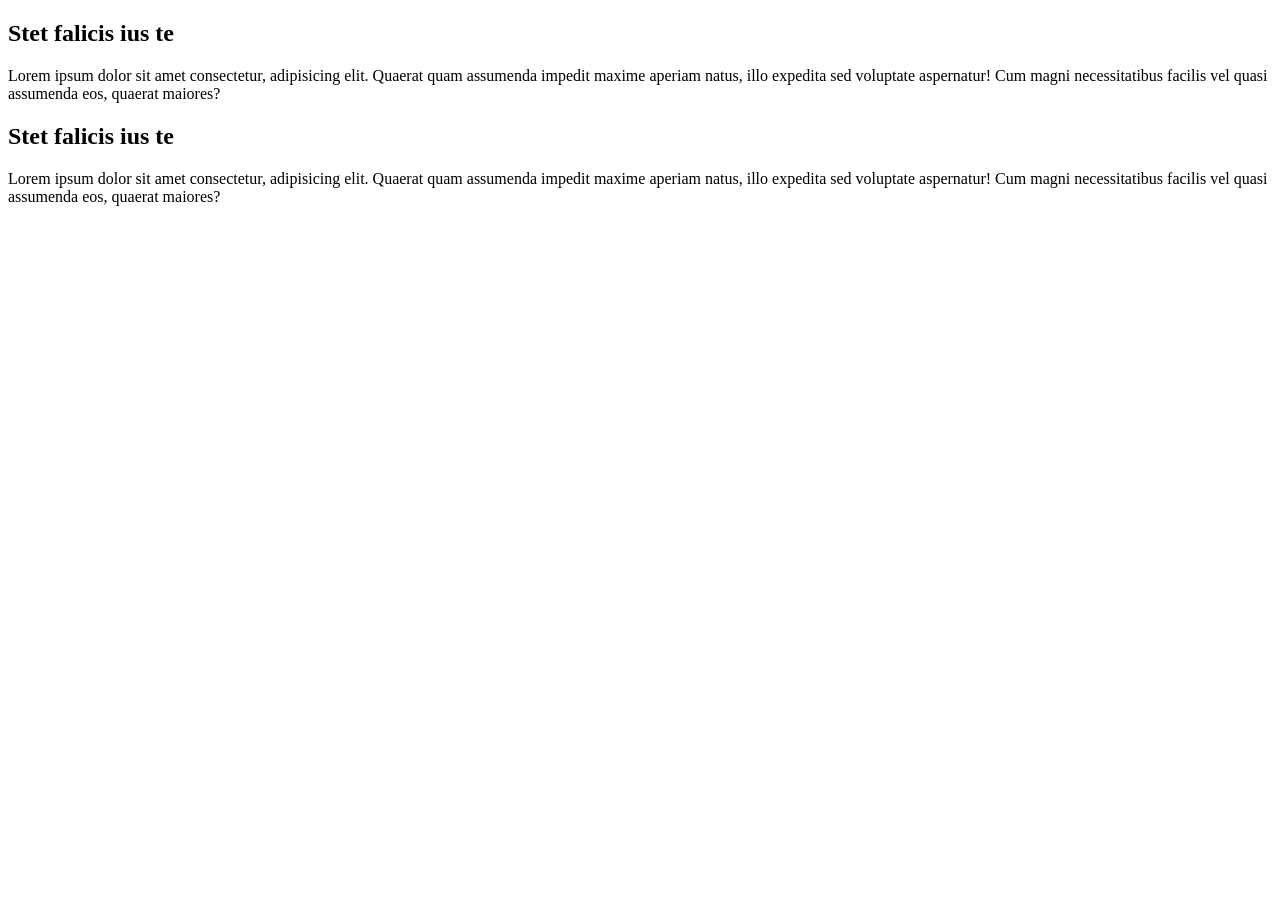
==== views/page2.html @ b0ccf93e "made the spapp with three pages" ====
<!DOCTYPE html>
<html lang="en">

<head>
    <meta charset="UTF-8">
    <meta name="viewport" content="width=device-width, initial-scale=1.0">
    <title>Page 2</title>
</head>

<body>

    <div class="container">
        <article>
            <h2>Stet falicis ius te</h2>
            <p>Lorem ipsum dolor sit amet consectetur, adipisicing elit. Quaerat quam assumenda impedit maxime aperiam natus, illo expedita sed voluptate aspernatur! Cum magni necessitatibus facilis vel quasi assumenda eos, quaerat maiores?</p>
        </article>
        <article>
            <h2>Stet falicis ius te</h2>
            <p>Lorem ipsum dolor sit amet consectetur, adipisicing elit. Quaerat quam assumenda impedit maxime aperiam natus, illo expedita sed voluptate aspernatur! Cum magni necessitatibus facilis vel quasi assumenda eos, quaerat maiores?</p>
        </article>
    </div>

</body>

</html>
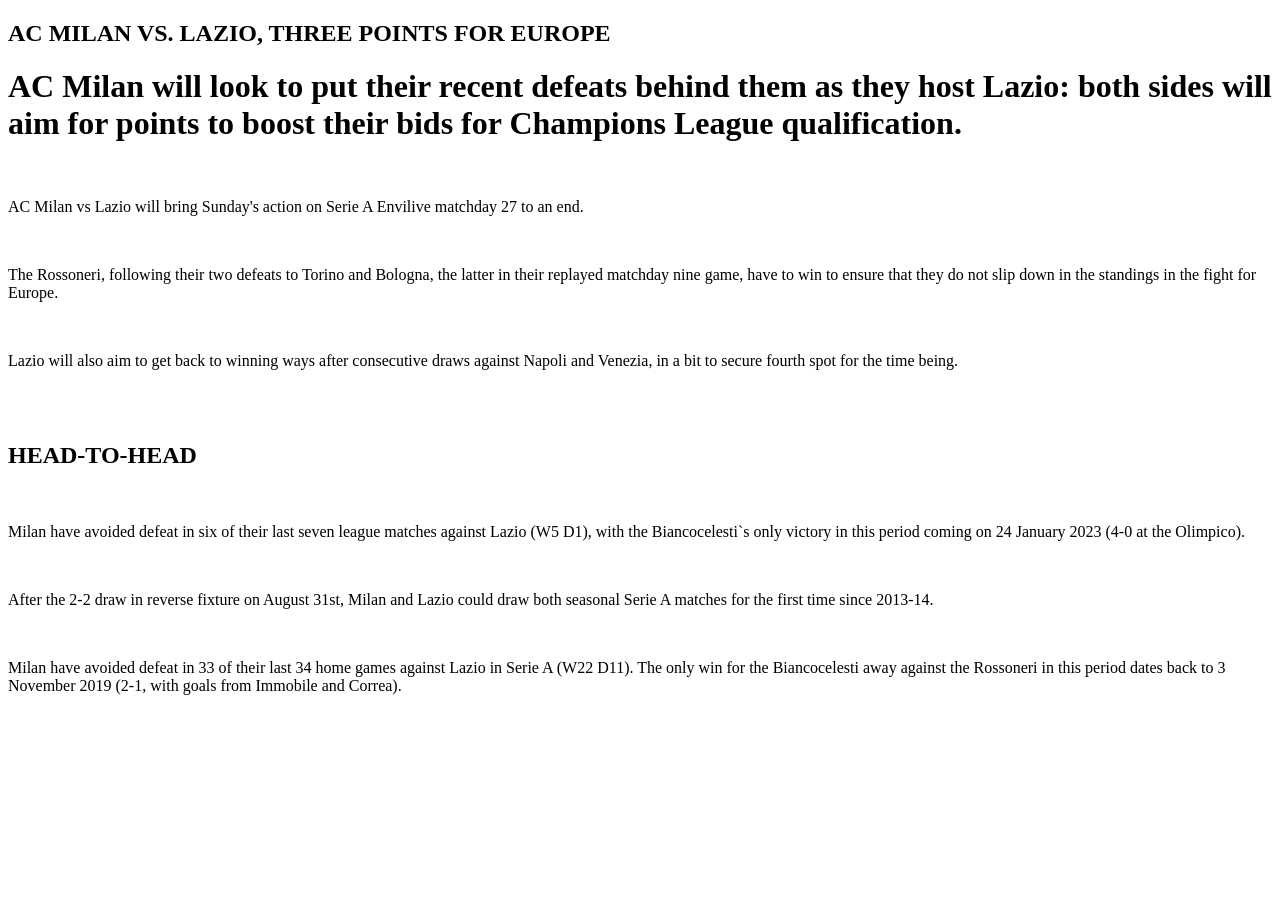
==== commit 405a6c80: "made the news page with a fixed image, heading and article" ====
--- a/views/page2.html
+++ b/views/page2.html
@@ -9,15 +9,22 @@
 
 <body>
 
-    <div class="container">
-        <article>
-            <h2>Stet falicis ius te</h2>
-            <p>Lorem ipsum dolor sit amet consectetur, adipisicing elit. Quaerat quam assumenda impedit maxime aperiam natus, illo expedita sed voluptate aspernatur! Cum magni necessitatibus facilis vel quasi assumenda eos, quaerat maiores?</p>
-        </article>
-        <article>
-            <h2>Stet falicis ius te</h2>
-            <p>Lorem ipsum dolor sit amet consectetur, adipisicing elit. Quaerat quam assumenda impedit maxime aperiam natus, illo expedita sed voluptate aspernatur! Cum magni necessitatibus facilis vel quasi assumenda eos, quaerat maiores?</p>
-        </article>
+    <div class="news-content">
+        <h2 class="news-text">AC MILAN VS. LAZIO, THREE POINTS FOR EUROPE</h2>
+    </div>
+
+    <div class="news-article">
+        <div class="news-article-box">
+            <h1>AC Milan will look to put their recent defeats behind them as they host Lazio: both sides will aim for points to boost their bids for Champions League qualification.</h1><br>
+            <p>AC Milan vs Lazio will bring Sunday's action on Serie A Envilive matchday 27 to an end.</p><br>
+            <p>The Rossoneri, following their two defeats to Torino and Bologna, the latter in their replayed matchday nine game, have to win to ensure that they do not slip down in the standings in the fight for Europe.</p><br>
+            <p>Lazio will also aim to get back to winning ways after consecutive draws against Napoli and Venezia, in a bit to secure fourth spot for the time being. </p><br><br>
+
+            <h2><b>HEAD-TO-HEAD</b></h2><br>
+            <p>Milan have avoided defeat in six of their last seven league matches against Lazio (W5 D1), with the Biancocelesti`s only victory in this period coming on 24 January 2023 (4-0 at the Olimpico).</p><br>
+            <p>After the 2-2 draw in reverse fixture on August 31st, Milan and Lazio could draw both seasonal Serie A matches for the first time since 2013-14.</p><br>
+            <p>Milan have avoided defeat in 33 of their last 34 home games against Lazio in Serie A (W22 D11). The only win for the Biancocelesti away against the Rossoneri in this period dates back to 3 November 2019 (2-1, with goals from Immobile and Correa).</p><br>
+        </div>
     </div>
 
 </body>
